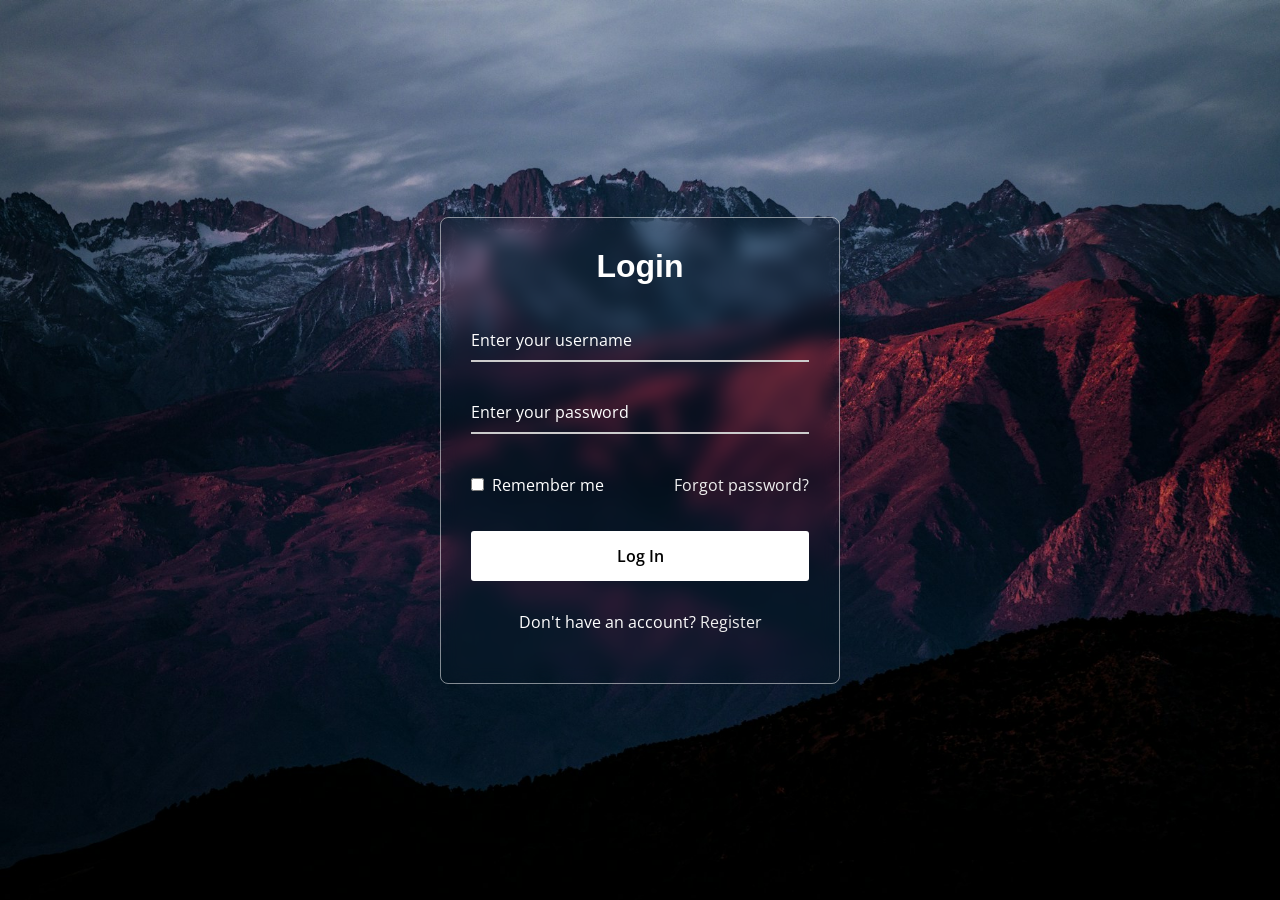
==== login/index.html @ 65162609 "Add files via upload" ====
<!DOCTYPE html>
<html lang="en">
<head>
  <meta charset="UTF-8">
  <meta name="viewport" content="width=device-width, initial-scale=1.0">
  <title>Rofi Login</title>
  <link rel="stylesheet" href="style.css">
</head>

<body>
  <div class="wrapper">
    <form class="comfort-form" id="loginForm" novalidate>
      <h2>Login</h2>

      <div class="input-field">
        <input type="text" id="username" required>
        <label>Enter your username</label>
      </div>

      <div class="input-field">
        <input type="password" id="password" required>
        <label>Enter your password</label>
      </div>

      <div class="forget">
        <label for="remember">
          <input type="checkbox" id="remember">
          <p>Remember me</p>
        </label>

        <a href="#">Forgot password?</a>
      </div>

      <button type="submit">Log In</button>

      <div class="register">
        <p>Don't have an account?
          <a href="register.html">Register</a>
        </p>
      </div>

      <p id="message"></p>
    </form>
  </div>

  <script src="js/login.js"></script>
</body>
</html>
---- login/style.css ----
@import url("https://fonts.googleapis.com/css2?family=Open+Sans:wght@200;300;400;500;600;700&display=swap");

* {
  margin: 0;
  padding: 0;
  box-sizing: border-box;
  font-family: "Open Sans", sans-serif;
}

body {
  display: flex;
  align-items: center;
  justify-content: center;
  min-height: 100vh;
  width: 100%;
  padding: 0 10px;
}

body::before {
  content: "";
  position: absolute;
  width: 100%;
  height: 100%;
  background: url("hero-bg.jpg"), #000;
  background-position: center;
  background-size: cover;
}

.wrapper {
  width: 400px;
  border-radius: 8px;
  padding: 30px;
  text-align: center;
  border: 1px solid rgba(255, 255, 255, 0.5);
  backdrop-filter: blur(9px);
  -webkit-backdrop-filter: blur(9px);
}

form {
  display: flex;
  flex-direction: column;
}

h2 {
  font-size: 2rem;
  margin-bottom: 20px;
  color: #fff;
}

.input-field {
  position: relative;
  border-bottom: 2px solid #ccc;
  margin: 15px 0;
}

.input-field label {
  position: absolute;
  top: 50%;
  left: 0;
  transform: translateY(-50%);
  color: #fff;
  font-size: 16px;
  pointer-events: none;
  transition: 0.15s ease;
}

.input-field input {
  width: 100%;
  height: 40px;
  background: transparent;
  border: none;
  outline: none;
  font-size: 16px;
  color: #fff;
}

.input-field input:focus~label,
.input-field input:valid~label {
  font-size: 0.8rem;
  top: 10px;
  transform: translateY(-120%);
}

.forget {
  display: flex;
  align-items: center;
  justify-content: space-between;
  margin: 25px 0 35px 0;
  color: #fff;
}

#remember {
  accent-color: #fff;
}

.forget label {
  display: flex;
  align-items: center;
}

.forget label p {
  margin-left: 8px;
}

.wrapper a {
  color: #efefef;
  text-decoration: none;
}

.wrapper a:hover {
  text-decoration: underline;
}

button {
  background: #fff;
  color: #000;
  font-weight: 600;
  border: none;
  padding: 12px 20px;
  cursor: pointer;
  border-radius: 3px;
  font-size: 16px;
  border: 2px solid transparent;
  transition: 0.3s ease;
}

button:hover {
  color: #fff;
  border-color: #fff;
  background: rgba(255, 255, 255, 0.15);
}

.register {
  text-align: center;
  margin-top: 30px;
  color: #fff;
}

#message{
background: #ff4e4e;
color: white;
text-align: center;
margin-top: 20px;
}

#alertBox{
position: fixed;
top: 20px;
left: 50%;
transform: translateX(-50%);
z-index: 999;
}

		:root {
			--cream: #FDF8F2;
			--darken: #1E1F4B;
			--gold: #F48C06;
			--sky: #23BDEE;
		}

		* { box-sizing: border-box; }

		body {
			font-family: 'Poppins', sans-serif;
			background-color: var(--cream);
			color: #444;
		}

		h1, h2, h3 {
			font-family: 'Poppins', sans-serif;
		}

		.bg-cream { background-color: var(--cream); }
		.text-darken { color: var(--darken); }
		.bg-darken { background-color: var(--darken); }

		/* Hero decorative blob */
		.hero-blob {
			position: absolute;
			width: 500px;
			height: 500px;
			border-radius: 50%;
			background: radial-gradient(circle at 30% 40%, #FFE0A3 0%, transparent 70%);
			top: -80px;
			right: -100px;
			z-index: 0;
			pointer-events: none;
		}

		/* Floating animation */
		@keyframes float {
			0%, 100% { transform: translateY(0px); }
			50% { transform: translateY(-12px); }
		}
		@keyframes float-slow {
			0%, 100% { transform: translateY(0px); }
			50% { transform: translateY(-7px); }
		}
		.floating { animation: float 4s ease-in-out infinite; }
		.floating-4 { animation: float-slow 6s ease-in-out infinite; }

		/* Navbar */
		.navbar-link {
			position: relative;
			transition: color 0.2s;
		}
		.navbar-link::after {
			content: '';
			position: absolute;
			bottom: -2px;
			left: 0;
			width: 0;
			height: 2px;
			background: var(--gold);
			transition: width 0.3s;
		}
		.navbar-link:hover::after { width: 100%; }
		.navbar-link:hover { color: var(--darken); }

		/* Card hover */
		.card-hover {
			transition: transform 0.3s ease, box-shadow 0.3s ease;
		}
		.card-hover:hover {
			transform: translateY(-6px);
			box-shadow: 0 20px 40px rgba(0,0,0,0.1);
		}

		/* Video wrapper responsive */
		.video-wrapper {
			position: relative;
			padding-bottom: 56.25%;
			height: 0;
			overflow: hidden;
			border-radius: 1rem;
			box-shadow: 0 20px 60px rgba(0,0,0,0.18);
		}
		.video-wrapper iframe {
			position: absolute;
			top: 0; left: 0;
			width: 100%; height: 100%;
			border: 0;
			border-radius: 1rem;
		}

		/* Maps wrapper */
		.maps-wrapper {
			position: relative;
			padding-bottom: 50%;
			height: 0;
			overflow: hidden;
			border-radius: 1rem;
			box-shadow: 0 10px 40px rgba(0,0,0,0.12);
		}
		.maps-wrapper iframe {
			position: absolute;
			top: 0; left: 0;
			width: 100%; height: 100%;
			border: 0;
			border-radius: 1rem;
		}

		/* Photo slot — ganti src gambar di sini */
		.photo-hero { width: 100%; }
		.photo-section { width: 100%; border-radius: 1rem; }

		/* Section divider wave */
		.wave-divider svg { display: block; }

		/* Badge pill */
		.badge {
			display: inline-block;
			background: #FEF3C7;
			color: var(--gold);
			font-weight: 700;
			font-size: 0.7rem;
			padding: 2px 12px;
			border-radius: 9999px;
			text-transform: uppercase;
			letter-spacing: 0.05em;
		}

		/* Scroll to top */
		#scrollTop {
			position: fixed;
			bottom: 2rem;
			right: 2rem;
			background: var(--gold);
			color: #fff;
			width: 44px;
			height: 44px;
			border-radius: 50%;
			display: flex;
			align-items: center;
			justify-content: center;
			cursor: pointer;
			opacity: 0;
			transition: opacity 0.3s;
			z-index: 999;
			box-shadow: 0 4px 14px rgba(244,140,6,0.4);
		}
		#scrollTop.visible { opacity: 1; }

		/* Photo placeholder style */
		.photo-placeholder {
			background: linear-gradient(135deg, #e0e7ff 0%, #f0fdf4 100%);
			border-radius: 1rem;
			display: flex;
			align-items: center;
			justify-content: center;
			min-height: 280px;
			color: #94a3b8;
			font-size: 0.875rem;
			font-family: 'Mulish', sans-serif;
			border: 2px dashed #cbd5e1;
		}
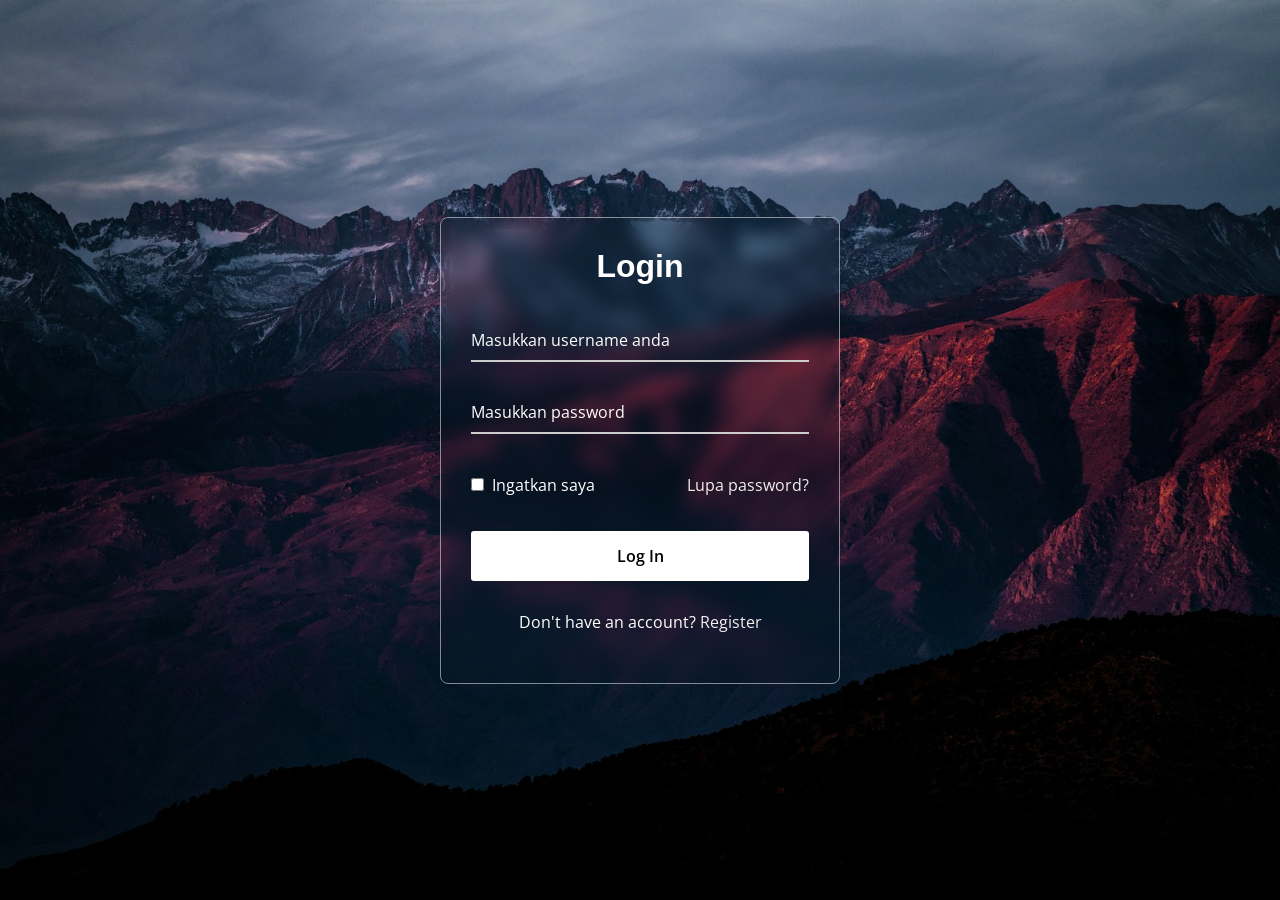
==== commit 6b050723: "Update index.html" ====
--- a/login/index.html
+++ b/login/index.html
@@ -14,21 +14,21 @@
 
       <div class="input-field">
         <input type="text" id="username" required>
-        <label>Enter your username</label>
+        <label>Masukkan username anda</label>
       </div>
 
       <div class="input-field">
         <input type="password" id="password" required>
-        <label>Enter your password</label>
+        <label>Masukkan password</label>
       </div>
 
       <div class="forget">
         <label for="remember">
           <input type="checkbox" id="remember">
-          <p>Remember me</p>
+          <p>Ingatkan saya</p>
         </label>
 
-        <a href="#">Forgot password?</a>
+        <a href="#">Lupa password?</a>
       </div>
 
       <button type="submit">Log In</button>
@@ -45,4 +45,4 @@
 
   <script src="js/login.js"></script>
 </body>
-</html>+</html>
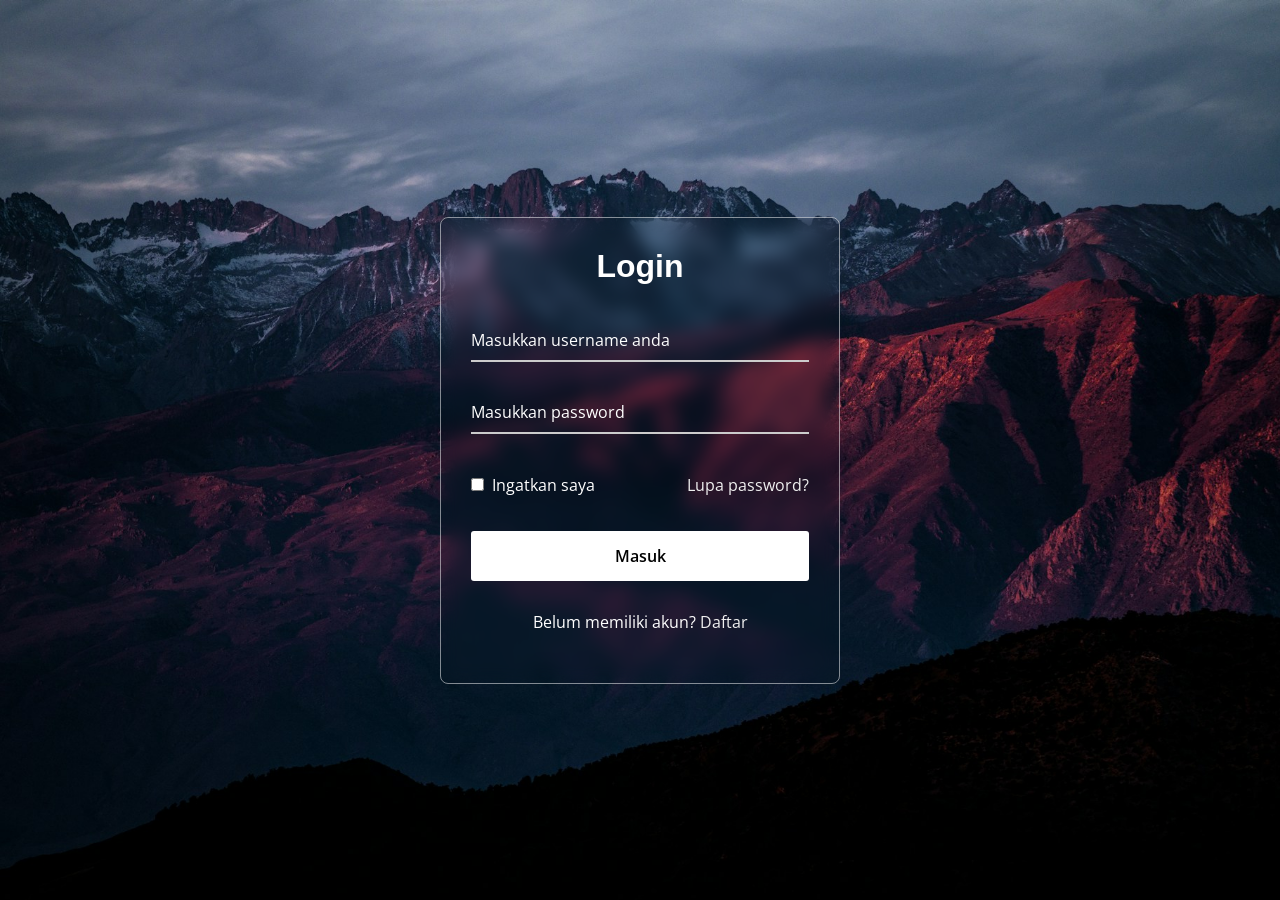
==== commit 4b8be4bc: "Update index.html" ====
--- a/login/index.html
+++ b/login/index.html
@@ -31,11 +31,11 @@
         <a href="#">Lupa password?</a>
       </div>
 
-      <button type="submit">Log In</button>
+      <button type="submit">Masuk</button>
 
       <div class="register">
-        <p>Don't have an account?
-          <a href="register.html">Register</a>
+        <p>Belum memiliki akun?
+          <a href="register.html">Daftar</a>
         </p>
       </div>
 
